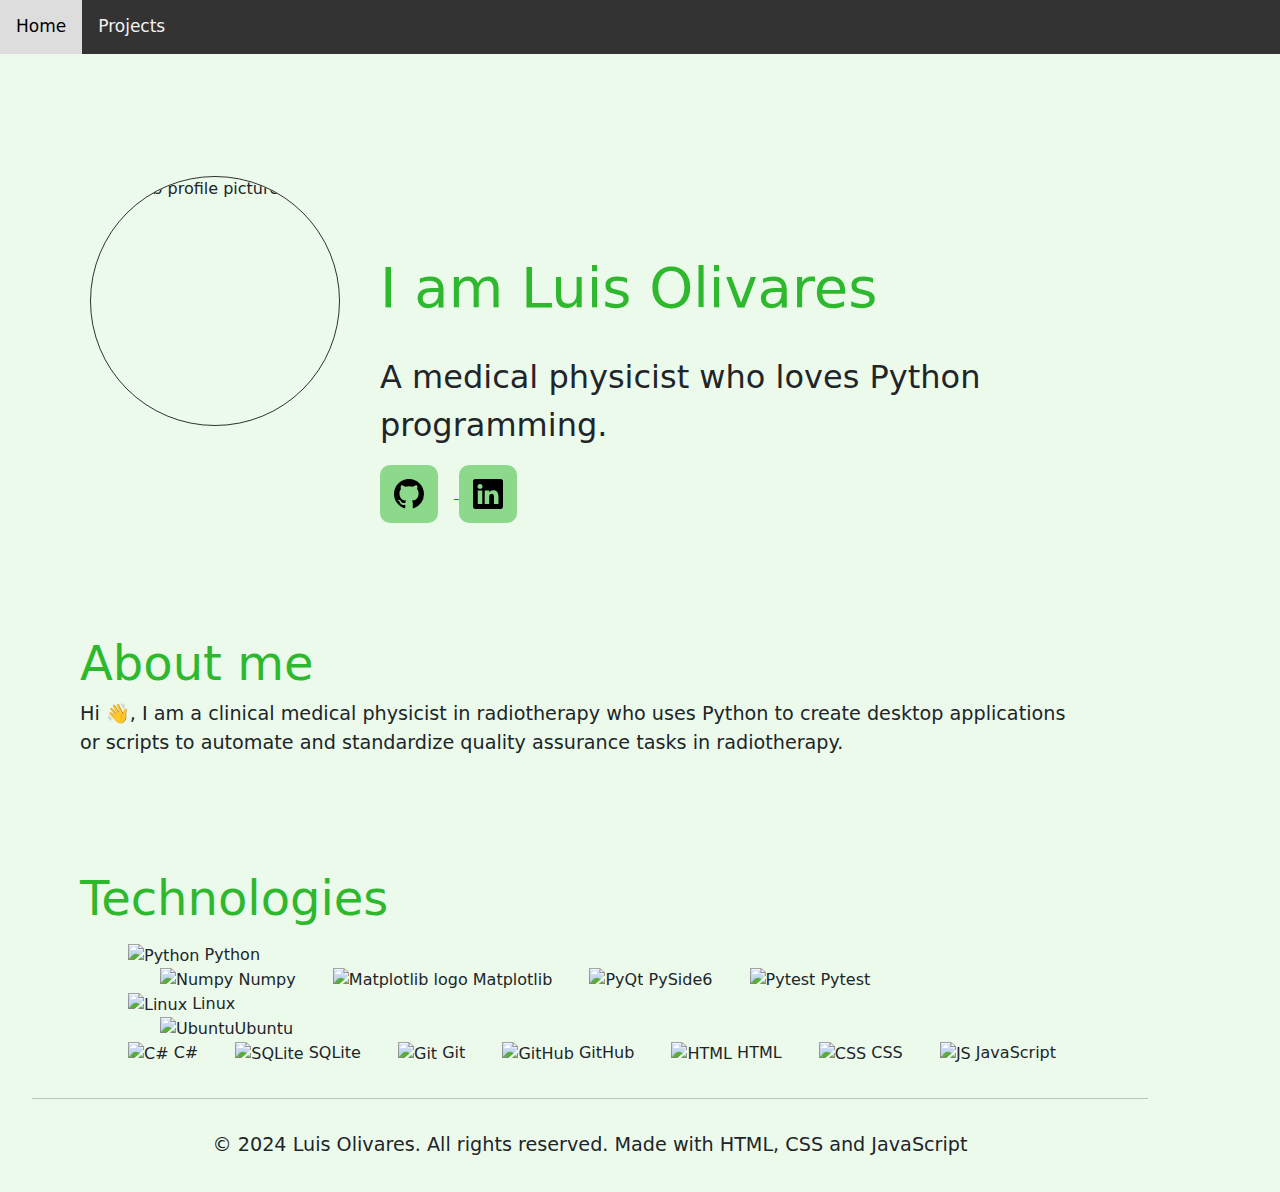
==== index.html @ dd6b2e40 "Main content" ====
<!DOCTYPE html>

<html lang="en">
    <head>
        <meta name="viewport" content="width=device-width, initial-scale=1">
        <link href="https://cdn.jsdelivr.net/npm/bootstrap@5.3.3/dist/css/bootstrap.min.css" rel="stylesheet" integrity="sha384-QWTKZyjpPEjISv5WaRU9OFeRpok6YctnYmDr5pNlyT2bRjXh0JMhjY6hW+ALEwIH" crossorigin="anonymous">

        <link href="styles.css" rel="stylesheet">
        <title>My Webpage</title>
    </head>
    <header>
        <div class="navigation-div">
            <a href="index.html">Home</a>
            <a href="projects.html">Projects</a>
        </div>
    </header>
    <body>
        <div class="container">
            <section id="body-div">
                <img src="https://github.com/LuisOlivaresJ.png" alt="GitHub profile picture" id="GH-profile-picture">
                <div id="name-div">
                    <h2 class="grid-item-name">I am Luis Olivares</h2>
                    <p class="grid-item-name" id = "main_description">A medical physicist who loves Python programming.</p>
                    <div class="grid-item-name">
                        <a href="https://github.com/LuisOlivaresJ">
                            <button type="button" class="button-social">
                                <svg xmlns="http://www.w3.org/2000/svg" width="30" height="30" fill="currentColor" class="bi bi-github" viewBox="0 0 16 16">
                                    <path d="M8 0C3.58 0 0 3.58 0 8c0 3.54 2.29 6.53 5.47 7.59.4.07.55-.17.55-.38 0-.19-.01-.82-.01-1.49-2.01.37-2.53-.49-2.69-.94-.09-.23-.48-.94-.82-1.13-.28-.15-.68-.52-.01-.53.63-.01 1.08.58 1.23.82.72 1.21 1.87.87 2.33.66.07-.52.28-.87.51-1.07-1.78-.2-3.64-.89-3.64-3.95 0-.87.31-1.59.82-2.15-.08-.2-.36-1.02.08-2.12 0 0 .67-.21 2.2.82.64-.18 1.32-.27 2-.27s1.36.09 2 .27c1.53-1.04 2.2-.82 2.2-.82.44 1.1.16 1.92.08 2.12.51.56.82 1.27.82 2.15 0 3.07-1.87 3.75-3.65 3.95.29.25.54.73.54 1.48 0 1.07-.01 1.93-.01 2.2 0 .21.15.46.55.38A8.01 8.01 0 0 0 16 8c0-4.42-3.58-8-8-8"/>
                                </svg>
                            </button>
                        </a>
                        <a href="https://www.linkedin.com/in/luis-alfonso-olivares-jimenez-682736122/">
                            <button class="button-social">
                                <svg xmlns="http://www.w3.org/2000/svg" width="30" height="30" fill="currentColor" class="bi bi-linkedin" viewBox="0 0 16 16">
                                    <path d="M0 1.146C0 .513.526 0 1.175 0h13.65C15.474 0 16 .513 16 1.146v13.708c0 .633-.526 1.146-1.175 1.146H1.175C.526 16 0 15.487 0 14.854zm4.943 12.248V6.169H2.542v7.225zm-1.2-8.212c.837 0 1.358-.554 1.358-1.248-.015-.709-.52-1.248-1.342-1.248S2.4 3.226 2.4 3.934c0 .694.521 1.248 1.327 1.248zm4.908 8.212V9.359c0-.216.016-.432.08-.586.173-.431.568-.878 1.232-.878.869 0 1.216.662 1.216 1.634v3.865h2.401V9.25c0-2.22-1.184-3.252-2.764-3.252-1.274 0-1.845.7-2.165 1.193v.025h-.016l.016-.025V6.169h-2.4c.03.678 0 7.225 0 7.225z"/>
                                </svg>
                            </button>
                        </a>
                    </div>
                </div>
            </section>
            <section id="about-div">
                <h3>About me</h3>
                <p>
                    Hi 👋, I am a clinical medical physicist in radiotherapy who uses Python to create desktop applications or scripts to automate and standardize quality assurance tasks in radiotherapy.
                </p>
            </section>
            <section>
                <h3>Technologies</h3>
                <!-- Icons from https://github.com/marwin1991/profile-technology-icons-->
                <p>
                    <ul>
                        <li><img width="50" src="https://user-images.githubusercontent.com/25181517/183423507-c056a6f9-1ba8-4312-a350-19bcbc5a8697.png" alt="Python" title="Python"/> Python</li>
                        <ul>
                            <li><img width="50" src="https://github.com/marwin1991/profile-technology-icons/assets/76012086/4ec200c2-acdf-4c42-b419-cd49cba3d09f" alt="Numpy" title="Numpy"/> Numpy</li>
                            <li><img width="50" src="https://github.com/matplotlib.png" alt="Matplotlib logo" title="Matplotlib"/> Matplotlib</li>
                            <li><img width="50" src="https://github.com/marwin1991/profile-technology-icons/assets/136815194/11e7dfe7-c1f6-483c-9d92-276f1fa9363b" alt="PyQt" title="PyQt"> PySide6</li>
                            <li><img width="50" src="https://user-images.githubusercontent.com/25181517/184117132-9e89a93b-65fb-47c3-91e7-7d0f99e7c066.png" alt="Pytest" title="Pytest"/> Pytest</li>
                            <li><img width="50" src="https://user-images.githubusercontent.com/25181517/183914128-3fc88b4a-4ac1-40e6-9443-9a30182379b7.png" alt=""Jupyter title="Jupyter"></li>
                        </ul>
                        <li><img width="50" src="https://github.com/marwin1991/profile-technology-icons/assets/76662862/2481dc48-be6b-4ebb-9e8c-3b957efe69fa" alt="Linux" title="Linux"/> Linux</li>
                        <ul>
                            <li><img width="50" src="https://user-images.githubusercontent.com/25181517/186884153-99edc188-e4aa-4c84-91b0-e2df260ebc33.png" alt="Ubuntu" title="Ubuntu">Ubuntu</li>
                        </ul>
                        <li><img width="50" src="https://user-images.githubusercontent.com/25181517/121405384-444d7300-c95d-11eb-959f-913020d3bf90.png" alt="C#" title="C#"/> C#</li>
                        <li><img width="50" src="https://github.com/marwin1991/profile-technology-icons/assets/136815194/82df4543-236b-4e45-9604-5434e3faab17" alt="SQLite" title="SQLite"/> SQLite</li>
                        <li><img width="50" src="https://user-images.githubusercontent.com/25181517/192108372-f71d70ac-7ae6-4c0d-8395-51d8870c2ef0.png" alt="Git" title="Git"/> Git</li>
                        <li><img width="50" src="https://user-images.githubusercontent.com/25181517/192108374-8da61ba1-99ec-41d7-80b8-fb2f7c0a4948.png" alt="GitHub" title="GitHub"/> GitHub</li>
                        <li><img width="50" src="https://user-images.githubusercontent.com/25181517/192158954-f88b5814-d510-4564-b285-dff7d6400dad.png" alt="HTML" title="HTML"> HTML</li>
                        <li><img width="50" src="https://user-images.githubusercontent.com/25181517/183898674-75a4a1b1-f960-4ea9-abcb-637170a00a75.png" alt="CSS" title="CSS"> CSS</li>
                        <li><img width="50" src="https://user-images.githubusercontent.com/25181517/117447155-6a868a00-af3d-11eb-9cfe-245df15c9f3f.png" alt="JS" title="JS"> JavaScript</li>
                    </ul>
                </p>
            </section>
        </section>
        <hr>

        <footer>
            <span>
                <p>&copy; 2024 Luis Olivares. All rights reserved. Made with HTML, CSS and JavaScript</p>
            </span>
        </footer>
        <script src="https://cdn.jsdelivr.net/npm/bootstrap@5.3.3/dist/js/bootstrap.bundle.min.js" integrity="sha384-YvpcrYf0tY3lHB60NNkmXc5s9fDVZLESaAA55NDzOxhy9GkcIdslK1eN7N6jIeHz" crossorigin="anonymous"></script>
    </body>
</html>
---- styles.css ----
body {
    background-color: #ebfaeb;
}

h1 {
    font-size: 4em;
    color: #2eb82e;
}

h2 {
    font-size: 3.5em;
    color: #2eb82e;
}

h3 {
    font-size: 3em;
    color: #2eb82e;
}

/* Add a black background color to the top navigation */
.navigation-div{
    background-color: #333;
    overflow: hidden;
}

/* Style the links inside the navigation bar */
.navigation-div a {
    float: left;
    color: #f2f2f2;
    text-align: center;
    padding: 14px 16px;
    text-decoration: none;
    font-size: 17px;

}

/* Change the color of links on hover */
.navigation-div a:hover {
    background-color: #ddd;
    color: black;
}

/* Add a color to the active/current link */
.navigation-div a.active {
    background-color: #04AA6D;
    color: white;
}

.container {
    margin: 20px;
}

section {
    margin-top: 7em;
    margin-left: 3em;
    max-width: 90%;
}


/* Style the profile image*/
#GH-profile-picture {
    width: 250px;
    height: 250px;
    border-radius: 50%;
    margin: 10px;
    border: 1px solid rgba(0, 0, 0, 0.8);
}

#body-div {
    display: grid;
    grid-template-columns: 300px auto;
    
    margin-top: 7em;
    margin-bottom: 7em;
}

.grid-item-name {

    text-align: left;
    margin-top: 1em;
}

#name-div {
    margin-top: 2em;
}

#main_description {
    font-size: 2em;
}

.button-social {
    padding: 14px 14px;
    border: none;
    border-radius: 10px;
    background-color: #8cd98c;
    margin-right: 1em;
}

.button-social:hover {
    background-color: #53c653;
}


ul li{
    display: inline;
    margin: 1em;
  }

p {
    font-size: 1.2em;
}

hr {
    margin-top: 2em;
}

footer {
    text-align: center;
    margin-top: 2em;
    margin-bottom: 2em;
}


/*
projects page
#############
*/

#dosepy_logo {
    height: 150px;
    border-radius: 10%;
    margin: 10px;

}

.project_example {
    max-width: 80%;
    border-radius: 3%;
    padding: 1.5em;

}

.example_logo {
    height: 5em;
    margin: 10px;
}

.open_source_logo {
    height: 8em;
}

.button-project {
    padding: 5px 10px;
    border: none;
    border-radius: 10px;
    background-color: #8cd98c;
    margin-right: 1em;
}

.button-project:hover {
    background-color: #53c653;
}
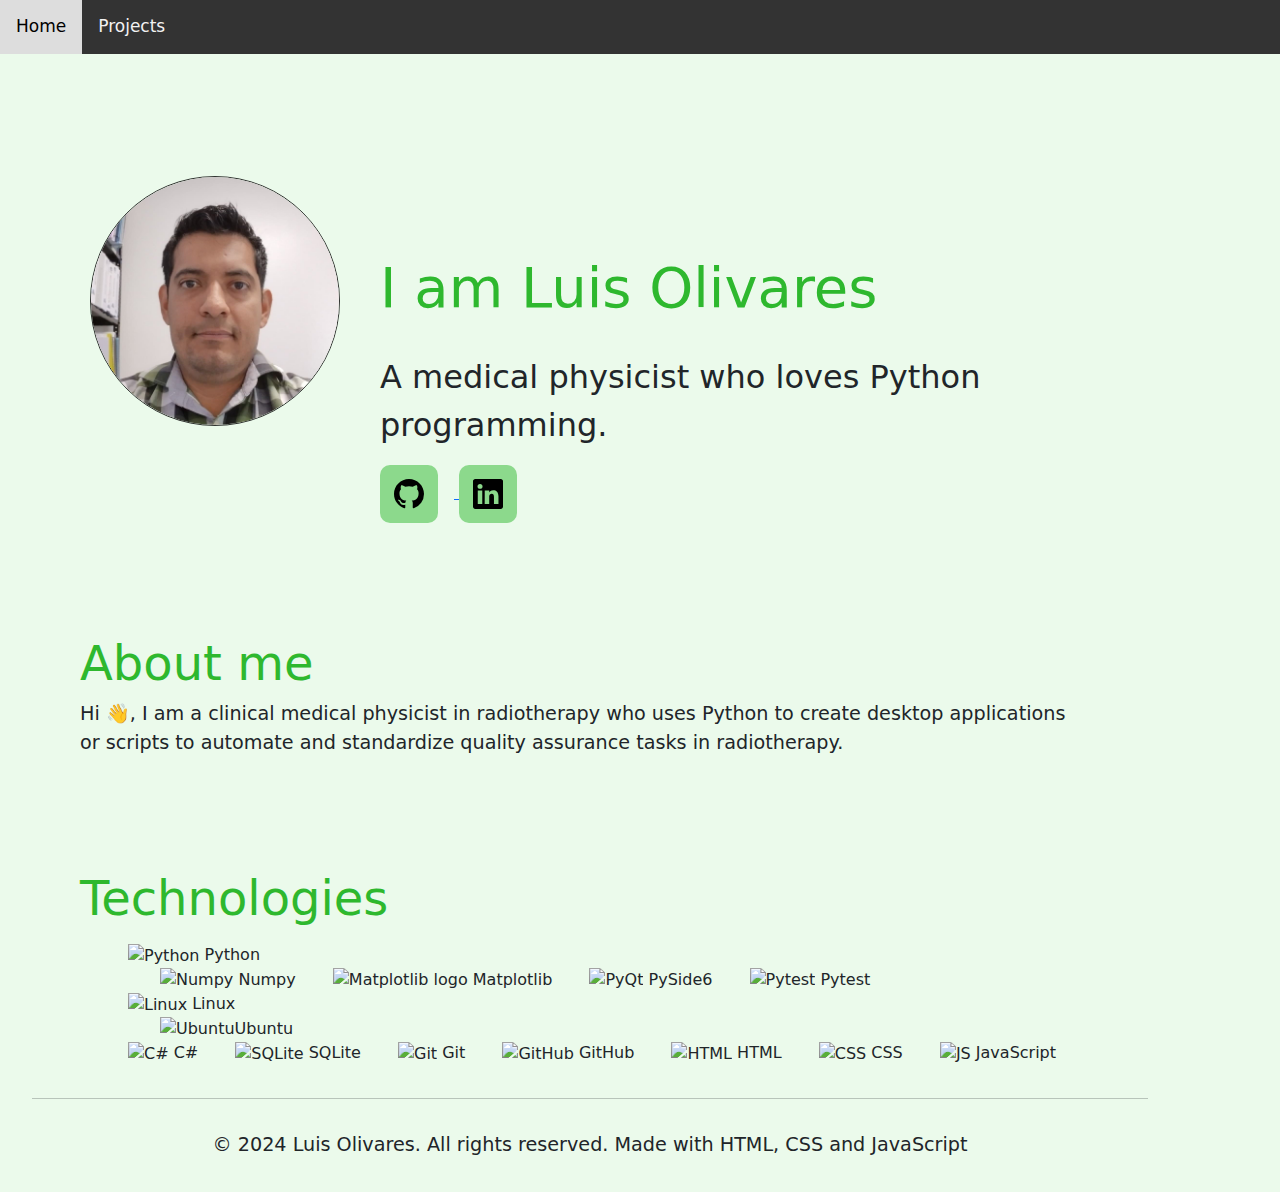
==== commit 3f2e86c5: "reduced images for fast rendering" ====
--- a/index.html
+++ b/index.html
@@ -17,7 +17,7 @@
     <body>
         <div class="container">
             <section id="body-div">
-                <img src="https://github.com/LuisOlivaresJ.png" alt="GitHub profile picture" id="GH-profile-picture">
+                <img src="images/photo_profile.jpg" alt="GitHub profile picture" id="GH-profile-picture">
                 <div id="name-div">
                     <h2 class="grid-item-name">I am Luis Olivares</h2>
                     <p class="grid-item-name" id = "main_description">A medical physicist who loves Python programming.</p>
--- a/styles.css
+++ b/styles.css
@@ -60,7 +60,6 @@
 /* Style the profile image*/
 #GH-profile-picture {
     width: 250px;
-    height: 250px;
     border-radius: 50%;
     margin: 10px;
     border: 1px solid rgba(0, 0, 0, 0.8);
@@ -134,7 +133,7 @@
 }
 
 .project_example {
-    max-width: 80%;
+    width: 60%;
     border-radius: 3%;
     padding: 1.5em;
 
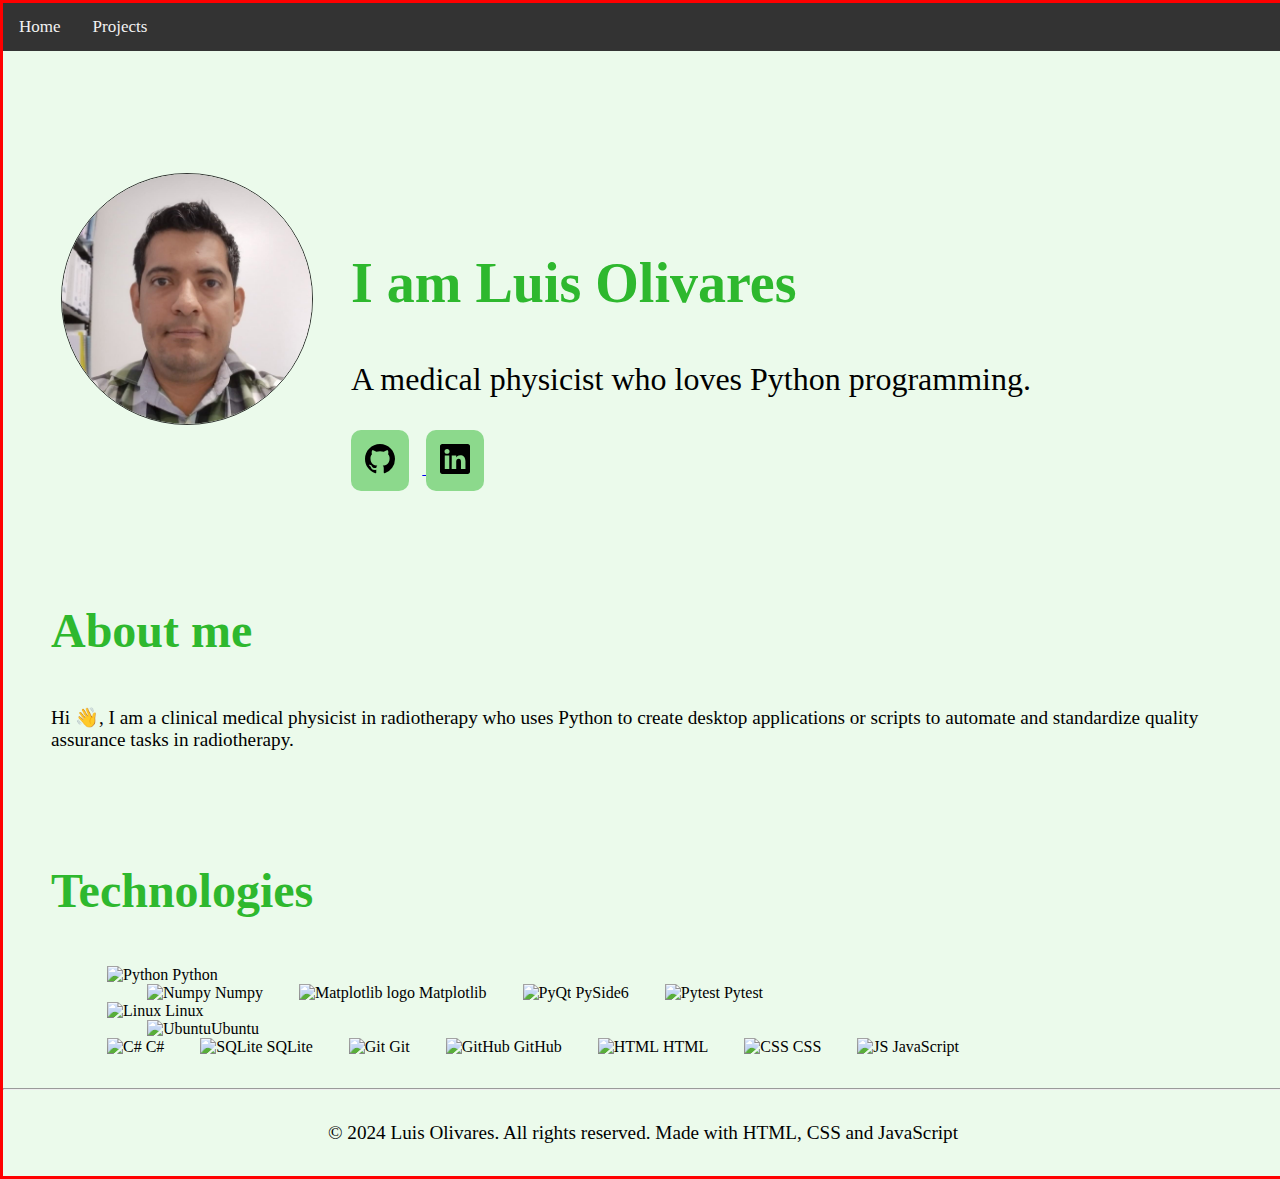
==== commit cd8c6b3b: "Working on bootstrap" ====
--- a/index.html
+++ b/index.html
@@ -3,19 +3,21 @@
 <html lang="en">
     <head>
         <meta name="viewport" content="width=device-width, initial-scale=1">
-        <link href="https://cdn.jsdelivr.net/npm/bootstrap@5.3.3/dist/css/bootstrap.min.css" rel="stylesheet" integrity="sha384-QWTKZyjpPEjISv5WaRU9OFeRpok6YctnYmDr5pNlyT2bRjXh0JMhjY6hW+ALEwIH" crossorigin="anonymous">
-
+        <!--<link href="https://cdn.jsdelivr.net/npm/bootstrap@5.3.3/dist/css/bootstrap.min.css" rel="stylesheet" integrity="sha384-QWTKZyjpPEjISv5WaRU9OFeRpok6YctnYmDr5pNlyT2bRjXh0JMhjY6hW+ALEwIH" crossorigin="anonymous">
+        -->
         <link href="styles.css" rel="stylesheet">
         <title>My Webpage</title>
     </head>
-    <header>
-        <div class="navigation-div">
-            <a href="index.html">Home</a>
-            <a href="projects.html">Projects</a>
-        </div>
-    </header>
+
     <body>
         <div class="container">
+            <header>
+                <div class="navigation-div">
+                    <a href="index.html">Home</a>
+                    <a href="projects.html">Projects</a>
+                </div>
+            </header>
+
             <section id="body-div">
                 <img src="images/photo_profile.jpg" alt="GitHub profile picture" id="GH-profile-picture">
                 <div id="name-div">
--- a/styles.css
+++ b/styles.css
@@ -1,5 +1,14 @@
 body {
     background-color: #ebfaeb;
+    
+    padding: 0px;
+    margin: 0px;
+}
+
+section {
+    margin-top: 7em;
+    margin-left: 3em;
+    max-width: 90%;
 }
 
 h1 {
@@ -17,10 +26,30 @@
     color: #2eb82e;
 }
 
+ul li{
+    display: inline;
+    margin: 1em;
+  }
+
+p {
+    font-size: 1.2em;
+}
+
+hr {
+    margin-top: 2em;
+}
+
+footer {
+    text-align: center;
+    margin-top: 2em;
+    margin-bottom: 2em;
+}
+
 /* Add a black background color to the top navigation */
 .navigation-div{
     background-color: #333;
     overflow: hidden;
+    width: 100%;
 }
 
 /* Style the links inside the navigation bar */
@@ -47,13 +76,10 @@
 }
 
 .container {
-    margin: 20px;
-}
-
-section {
-    margin-top: 7em;
-    margin-left: 3em;
-    max-width: 90%;
+    width: 100%;
+    border: 3px solid red;
+    padding: 0;
+    margin: 0;
 }
 
 
@@ -100,25 +126,6 @@
 }
 
 
-ul li{
-    display: inline;
-    margin: 1em;
-  }
-
-p {
-    font-size: 1.2em;
-}
-
-hr {
-    margin-top: 2em;
-}
-
-footer {
-    text-align: center;
-    margin-top: 2em;
-    margin-bottom: 2em;
-}
-
 
 /*
 projects page
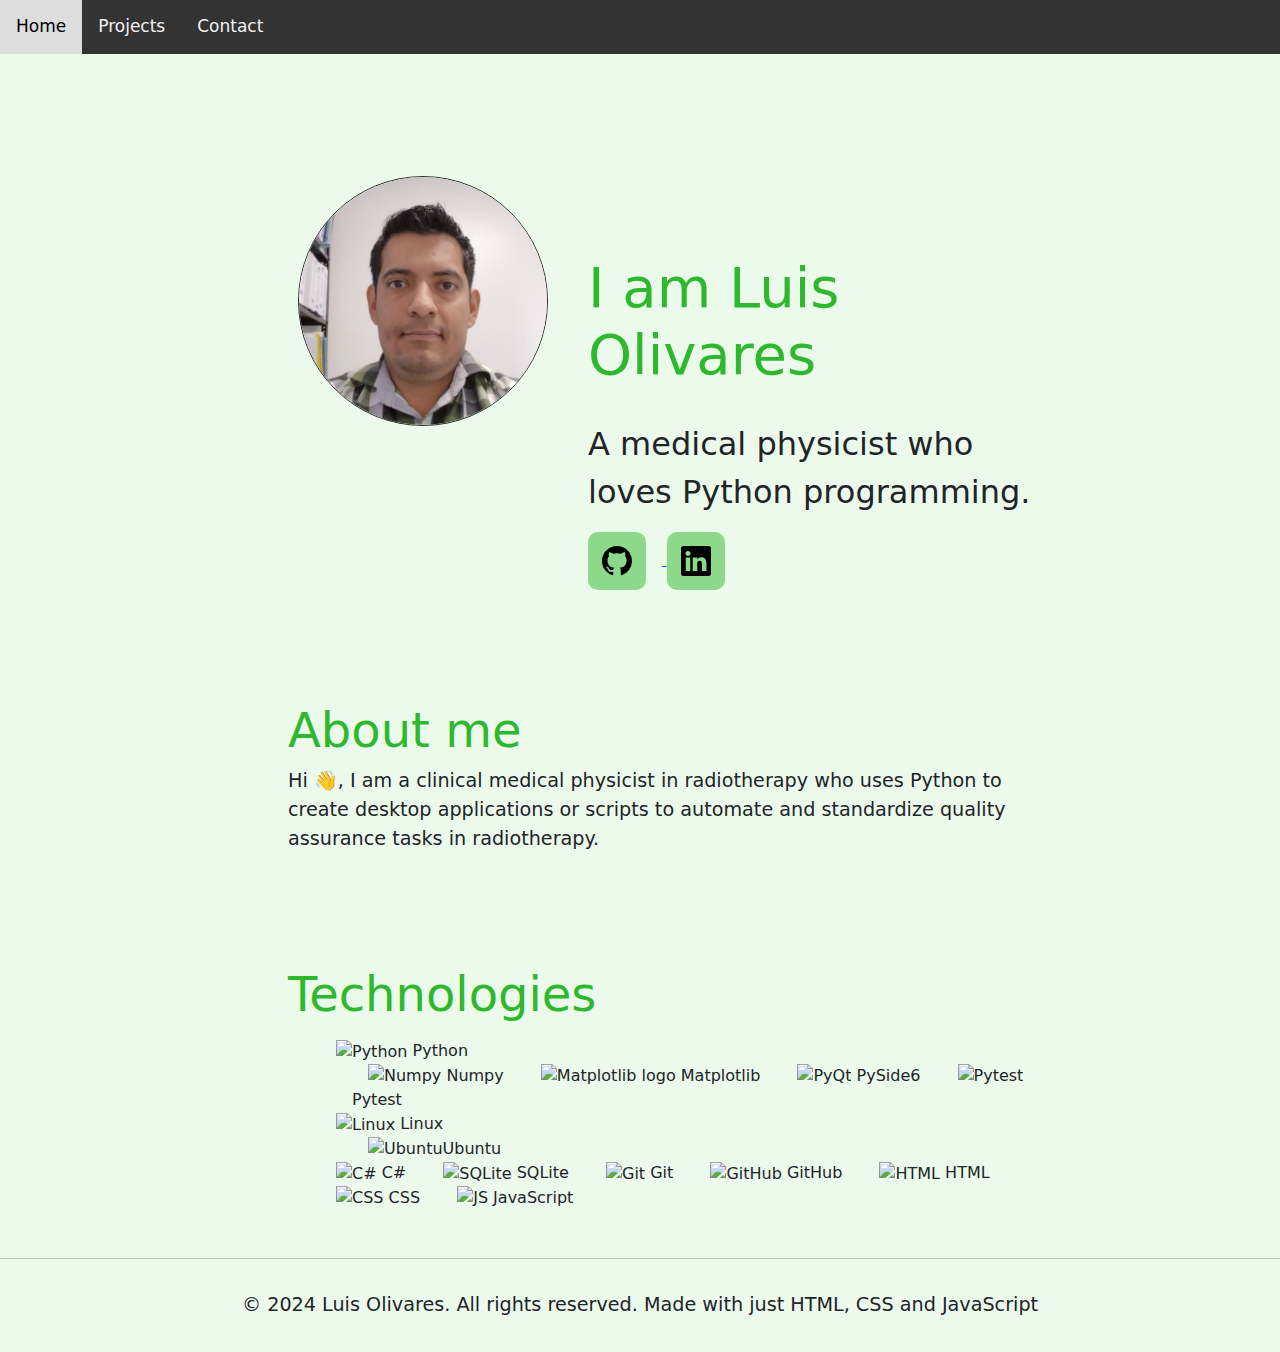
==== commit 7a0bda8c: "Use of flex" ====
--- a/index.html
+++ b/index.html
@@ -3,83 +3,87 @@
 <html lang="en">
     <head>
         <meta name="viewport" content="width=device-width, initial-scale=1">
-        <!--<link href="https://cdn.jsdelivr.net/npm/bootstrap@5.3.3/dist/css/bootstrap.min.css" rel="stylesheet" integrity="sha384-QWTKZyjpPEjISv5WaRU9OFeRpok6YctnYmDr5pNlyT2bRjXh0JMhjY6hW+ALEwIH" crossorigin="anonymous">
-        -->
+        <link href="https://cdn.jsdelivr.net/npm/bootstrap@5.3.3/dist/css/bootstrap.min.css" rel="stylesheet" integrity="sha384-QWTKZyjpPEjISv5WaRU9OFeRpok6YctnYmDr5pNlyT2bRjXh0JMhjY6hW+ALEwIH" crossorigin="anonymous">
+        
         <link href="styles.css" rel="stylesheet">
         <title>My Webpage</title>
     </head>
 
     <body>
-        <div class="container">
-            <header>
-                <div class="navigation-div">
-                    <a href="index.html">Home</a>
-                    <a href="projects.html">Projects</a>
-                </div>
-            </header>
+        
+        <header>
+            <div class="navigation-div">
+                <a href="index.html">Home</a>
+                <a href="projects.html">Projects</a>
+                <a href="contact.html">Contact</a>
+            </div>
+        </header>
 
-            <section id="body-div">
-                <img src="images/photo_profile.jpg" alt="GitHub profile picture" id="GH-profile-picture">
-                <div id="name-div">
-                    <h2 class="grid-item-name">I am Luis Olivares</h2>
-                    <p class="grid-item-name" id = "main_description">A medical physicist who loves Python programming.</p>
-                    <div class="grid-item-name">
-                        <a href="https://github.com/LuisOlivaresJ">
-                            <button type="button" class="button-social">
-                                <svg xmlns="http://www.w3.org/2000/svg" width="30" height="30" fill="currentColor" class="bi bi-github" viewBox="0 0 16 16">
-                                    <path d="M8 0C3.58 0 0 3.58 0 8c0 3.54 2.29 6.53 5.47 7.59.4.07.55-.17.55-.38 0-.19-.01-.82-.01-1.49-2.01.37-2.53-.49-2.69-.94-.09-.23-.48-.94-.82-1.13-.28-.15-.68-.52-.01-.53.63-.01 1.08.58 1.23.82.72 1.21 1.87.87 2.33.66.07-.52.28-.87.51-1.07-1.78-.2-3.64-.89-3.64-3.95 0-.87.31-1.59.82-2.15-.08-.2-.36-1.02.08-2.12 0 0 .67-.21 2.2.82.64-.18 1.32-.27 2-.27s1.36.09 2 .27c1.53-1.04 2.2-.82 2.2-.82.44 1.1.16 1.92.08 2.12.51.56.82 1.27.82 2.15 0 3.07-1.87 3.75-3.65 3.95.29.25.54.73.54 1.48 0 1.07-.01 1.93-.01 2.2 0 .21.15.46.55.38A8.01 8.01 0 0 0 16 8c0-4.42-3.58-8-8-8"/>
-                                </svg>
-                            </button>
-                        </a>
-                        <a href="https://www.linkedin.com/in/luis-alfonso-olivares-jimenez-682736122/">
-                            <button class="button-social">
-                                <svg xmlns="http://www.w3.org/2000/svg" width="30" height="30" fill="currentColor" class="bi bi-linkedin" viewBox="0 0 16 16">
-                                    <path d="M0 1.146C0 .513.526 0 1.175 0h13.65C15.474 0 16 .513 16 1.146v13.708c0 .633-.526 1.146-1.175 1.146H1.175C.526 16 0 15.487 0 14.854zm4.943 12.248V6.169H2.542v7.225zm-1.2-8.212c.837 0 1.358-.554 1.358-1.248-.015-.709-.52-1.248-1.342-1.248S2.4 3.226 2.4 3.934c0 .694.521 1.248 1.327 1.248zm4.908 8.212V9.359c0-.216.016-.432.08-.586.173-.431.568-.878 1.232-.878.869 0 1.216.662 1.216 1.634v3.865h2.401V9.25c0-2.22-1.184-3.252-2.764-3.252-1.274 0-1.845.7-2.165 1.193v.025h-.016l.016-.025V6.169h-2.4c.03.678 0 7.225 0 7.225z"/>
-                                </svg>
-                            </button>
-                        </a>
+        <div class="main_container">
+            <div class="contenedor">
+                <section id="body-div">
+                    <img src="images/photo_profile.jpg" alt="GitHub profile picture" id="GH-profile-picture">
+                    <div id="name-div">
+                        <h2 class="grid-item-name">I am Luis Olivares</h2>
+                        <p class="grid-item-name" id = "main_description">A medical physicist who loves Python programming.</p>
+                        <div class="grid-item-name">
+                            <a href="https://github.com/LuisOlivaresJ">
+                                <button type="button" class="button-social">
+                                    <svg xmlns="http://www.w3.org/2000/svg" width="30" height="30" fill="currentColor" class="bi bi-github" viewBox="0 0 16 16">
+                                        <path d="M8 0C3.58 0 0 3.58 0 8c0 3.54 2.29 6.53 5.47 7.59.4.07.55-.17.55-.38 0-.19-.01-.82-.01-1.49-2.01.37-2.53-.49-2.69-.94-.09-.23-.48-.94-.82-1.13-.28-.15-.68-.52-.01-.53.63-.01 1.08.58 1.23.82.72 1.21 1.87.87 2.33.66.07-.52.28-.87.51-1.07-1.78-.2-3.64-.89-3.64-3.95 0-.87.31-1.59.82-2.15-.08-.2-.36-1.02.08-2.12 0 0 .67-.21 2.2.82.64-.18 1.32-.27 2-.27s1.36.09 2 .27c1.53-1.04 2.2-.82 2.2-.82.44 1.1.16 1.92.08 2.12.51.56.82 1.27.82 2.15 0 3.07-1.87 3.75-3.65 3.95.29.25.54.73.54 1.48 0 1.07-.01 1.93-.01 2.2 0 .21.15.46.55.38A8.01 8.01 0 0 0 16 8c0-4.42-3.58-8-8-8"/>
+                                    </svg>
+                                </button>
+                            </a>
+                            <a href="https://www.linkedin.com/in/luis-alfonso-olivares-jimenez-682736122/">
+                                <button class="button-social">
+                                    <svg xmlns="http://www.w3.org/2000/svg" width="30" height="30" fill="currentColor" class="bi bi-linkedin" viewBox="0 0 16 16">
+                                        <path d="M0 1.146C0 .513.526 0 1.175 0h13.65C15.474 0 16 .513 16 1.146v13.708c0 .633-.526 1.146-1.175 1.146H1.175C.526 16 0 15.487 0 14.854zm4.943 12.248V6.169H2.542v7.225zm-1.2-8.212c.837 0 1.358-.554 1.358-1.248-.015-.709-.52-1.248-1.342-1.248S2.4 3.226 2.4 3.934c0 .694.521 1.248 1.327 1.248zm4.908 8.212V9.359c0-.216.016-.432.08-.586.173-.431.568-.878 1.232-.878.869 0 1.216.662 1.216 1.634v3.865h2.401V9.25c0-2.22-1.184-3.252-2.764-3.252-1.274 0-1.845.7-2.165 1.193v.025h-.016l.016-.025V6.169h-2.4c.03.678 0 7.225 0 7.225z"/>
+                                    </svg>
+                                </button>
+                            </a>
+                        </div>
                     </div>
-                </div>
-            </section>
-            <section id="about-div">
-                <h3>About me</h3>
-                <p>
-                    Hi 👋, I am a clinical medical physicist in radiotherapy who uses Python to create desktop applications or scripts to automate and standardize quality assurance tasks in radiotherapy.
-                </p>
-            </section>
-            <section>
-                <h3>Technologies</h3>
-                <!-- Icons from https://github.com/marwin1991/profile-technology-icons-->
-                <p>
-                    <ul>
-                        <li><img width="50" src="https://user-images.githubusercontent.com/25181517/183423507-c056a6f9-1ba8-4312-a350-19bcbc5a8697.png" alt="Python" title="Python"/> Python</li>
+                </section>
+                <section id="about-div">
+                    <h3>About me</h3>
+                    <p>
+                        Hi 👋, I am a clinical medical physicist in radiotherapy who uses Python to create desktop applications or scripts to automate and standardize quality assurance tasks in radiotherapy.
+                    </p>
+                </section>
+                <section>
+                    <h3>Technologies</h3>
+                    <!-- Icons from https://github.com/marwin1991/profile-technology-icons-->
+                    <p>
                         <ul>
-                            <li><img width="50" src="https://github.com/marwin1991/profile-technology-icons/assets/76012086/4ec200c2-acdf-4c42-b419-cd49cba3d09f" alt="Numpy" title="Numpy"/> Numpy</li>
-                            <li><img width="50" src="https://github.com/matplotlib.png" alt="Matplotlib logo" title="Matplotlib"/> Matplotlib</li>
-                            <li><img width="50" src="https://github.com/marwin1991/profile-technology-icons/assets/136815194/11e7dfe7-c1f6-483c-9d92-276f1fa9363b" alt="PyQt" title="PyQt"> PySide6</li>
-                            <li><img width="50" src="https://user-images.githubusercontent.com/25181517/184117132-9e89a93b-65fb-47c3-91e7-7d0f99e7c066.png" alt="Pytest" title="Pytest"/> Pytest</li>
-                            <li><img width="50" src="https://user-images.githubusercontent.com/25181517/183914128-3fc88b4a-4ac1-40e6-9443-9a30182379b7.png" alt=""Jupyter title="Jupyter"></li>
+                            <li><img width="50" src="https://user-images.githubusercontent.com/25181517/183423507-c056a6f9-1ba8-4312-a350-19bcbc5a8697.png" alt="Python" title="Python"/> Python</li>
+                            <ul>
+                                <li><img width="50" src="https://github.com/marwin1991/profile-technology-icons/assets/76012086/4ec200c2-acdf-4c42-b419-cd49cba3d09f" alt="Numpy" title="Numpy"/> Numpy</li>
+                                <li><img width="50" src="https://github.com/matplotlib.png" alt="Matplotlib logo" title="Matplotlib"/> Matplotlib</li>
+                                <li><img width="50" src="https://github.com/marwin1991/profile-technology-icons/assets/136815194/11e7dfe7-c1f6-483c-9d92-276f1fa9363b" alt="PyQt" title="PyQt"> PySide6</li>
+                                <li><img width="50" src="https://user-images.githubusercontent.com/25181517/184117132-9e89a93b-65fb-47c3-91e7-7d0f99e7c066.png" alt="Pytest" title="Pytest"/> Pytest</li>
+                                <li><img width="50" src="https://user-images.githubusercontent.com/25181517/183914128-3fc88b4a-4ac1-40e6-9443-9a30182379b7.png" alt=""Jupyter title="Jupyter"></li>
+                            </ul>
+                            <li><img width="50" src="https://github.com/marwin1991/profile-technology-icons/assets/76662862/2481dc48-be6b-4ebb-9e8c-3b957efe69fa" alt="Linux" title="Linux"/> Linux</li>
+                            <ul>
+                                <li><img width="50" src="https://user-images.githubusercontent.com/25181517/186884153-99edc188-e4aa-4c84-91b0-e2df260ebc33.png" alt="Ubuntu" title="Ubuntu">Ubuntu</li>
+                            </ul>
+                            <li><img width="50" src="https://user-images.githubusercontent.com/25181517/121405384-444d7300-c95d-11eb-959f-913020d3bf90.png" alt="C#" title="C#"/> C#</li>
+                            <li><img width="50" src="https://github.com/marwin1991/profile-technology-icons/assets/136815194/82df4543-236b-4e45-9604-5434e3faab17" alt="SQLite" title="SQLite"/> SQLite</li>
+                            <li><img width="50" src="https://user-images.githubusercontent.com/25181517/192108372-f71d70ac-7ae6-4c0d-8395-51d8870c2ef0.png" alt="Git" title="Git"/> Git</li>
+                            <li><img width="50" src="https://user-images.githubusercontent.com/25181517/192108374-8da61ba1-99ec-41d7-80b8-fb2f7c0a4948.png" alt="GitHub" title="GitHub"/> GitHub</li>
+                            <li><img width="50" src="https://user-images.githubusercontent.com/25181517/192158954-f88b5814-d510-4564-b285-dff7d6400dad.png" alt="HTML" title="HTML"> HTML</li>
+                            <li><img width="50" src="https://user-images.githubusercontent.com/25181517/183898674-75a4a1b1-f960-4ea9-abcb-637170a00a75.png" alt="CSS" title="CSS"> CSS</li>
+                            <li><img width="50" src="https://user-images.githubusercontent.com/25181517/117447155-6a868a00-af3d-11eb-9cfe-245df15c9f3f.png" alt="JS" title="JS"> JavaScript</li>
                         </ul>
-                        <li><img width="50" src="https://github.com/marwin1991/profile-technology-icons/assets/76662862/2481dc48-be6b-4ebb-9e8c-3b957efe69fa" alt="Linux" title="Linux"/> Linux</li>
-                        <ul>
-                            <li><img width="50" src="https://user-images.githubusercontent.com/25181517/186884153-99edc188-e4aa-4c84-91b0-e2df260ebc33.png" alt="Ubuntu" title="Ubuntu">Ubuntu</li>
-                        </ul>
-                        <li><img width="50" src="https://user-images.githubusercontent.com/25181517/121405384-444d7300-c95d-11eb-959f-913020d3bf90.png" alt="C#" title="C#"/> C#</li>
-                        <li><img width="50" src="https://github.com/marwin1991/profile-technology-icons/assets/136815194/82df4543-236b-4e45-9604-5434e3faab17" alt="SQLite" title="SQLite"/> SQLite</li>
-                        <li><img width="50" src="https://user-images.githubusercontent.com/25181517/192108372-f71d70ac-7ae6-4c0d-8395-51d8870c2ef0.png" alt="Git" title="Git"/> Git</li>
-                        <li><img width="50" src="https://user-images.githubusercontent.com/25181517/192108374-8da61ba1-99ec-41d7-80b8-fb2f7c0a4948.png" alt="GitHub" title="GitHub"/> GitHub</li>
-                        <li><img width="50" src="https://user-images.githubusercontent.com/25181517/192158954-f88b5814-d510-4564-b285-dff7d6400dad.png" alt="HTML" title="HTML"> HTML</li>
-                        <li><img width="50" src="https://user-images.githubusercontent.com/25181517/183898674-75a4a1b1-f960-4ea9-abcb-637170a00a75.png" alt="CSS" title="CSS"> CSS</li>
-                        <li><img width="50" src="https://user-images.githubusercontent.com/25181517/117447155-6a868a00-af3d-11eb-9cfe-245df15c9f3f.png" alt="JS" title="JS"> JavaScript</li>
-                    </ul>
-                </p>
-            </section>
-        </section>
+                    </p>
+                </section>
+            </div>
+        </div>
         <hr>
 
         <footer>
             <span>
-                <p>&copy; 2024 Luis Olivares. All rights reserved. Made with HTML, CSS and JavaScript</p>
+                <p>&copy; 2024 Luis Olivares. All rights reserved. Made with just HTML, CSS and JavaScript</p>
             </span>
         </footer>
         <script src="https://cdn.jsdelivr.net/npm/bootstrap@5.3.3/dist/js/bootstrap.bundle.min.js" integrity="sha384-YvpcrYf0tY3lHB60NNkmXc5s9fDVZLESaAA55NDzOxhy9GkcIdslK1eN7N6jIeHz" crossorigin="anonymous"></script>
--- a/styles.css
+++ b/styles.css
@@ -1,6 +1,5 @@
 body {
-    background-color: #ebfaeb;
-    
+    background-color: #ebfaeb; 
     padding: 0px;
     margin: 0px;
 }
@@ -8,7 +7,7 @@
 section {
     margin-top: 7em;
     margin-left: 3em;
-    max-width: 90%;
+    
 }
 
 h1 {
@@ -45,6 +44,13 @@
     margin-bottom: 2em;
 }
 
+.main_container {
+    display: flex;
+    flex-direction: column;
+    align-items: center;
+    justify-content: center;
+}
+
 /* Add a black background color to the top navigation */
 .navigation-div{
     background-color: #333;
@@ -75,11 +81,13 @@
     color: white;
 }
 
-.container {
-    width: 100%;
-    border: 3px solid red;
+.contenedor {
+    
+    /*border: 3px solid red;*/
     padding: 0;
     margin: 0;
+
+    max-width: 50em;
 }
 
 
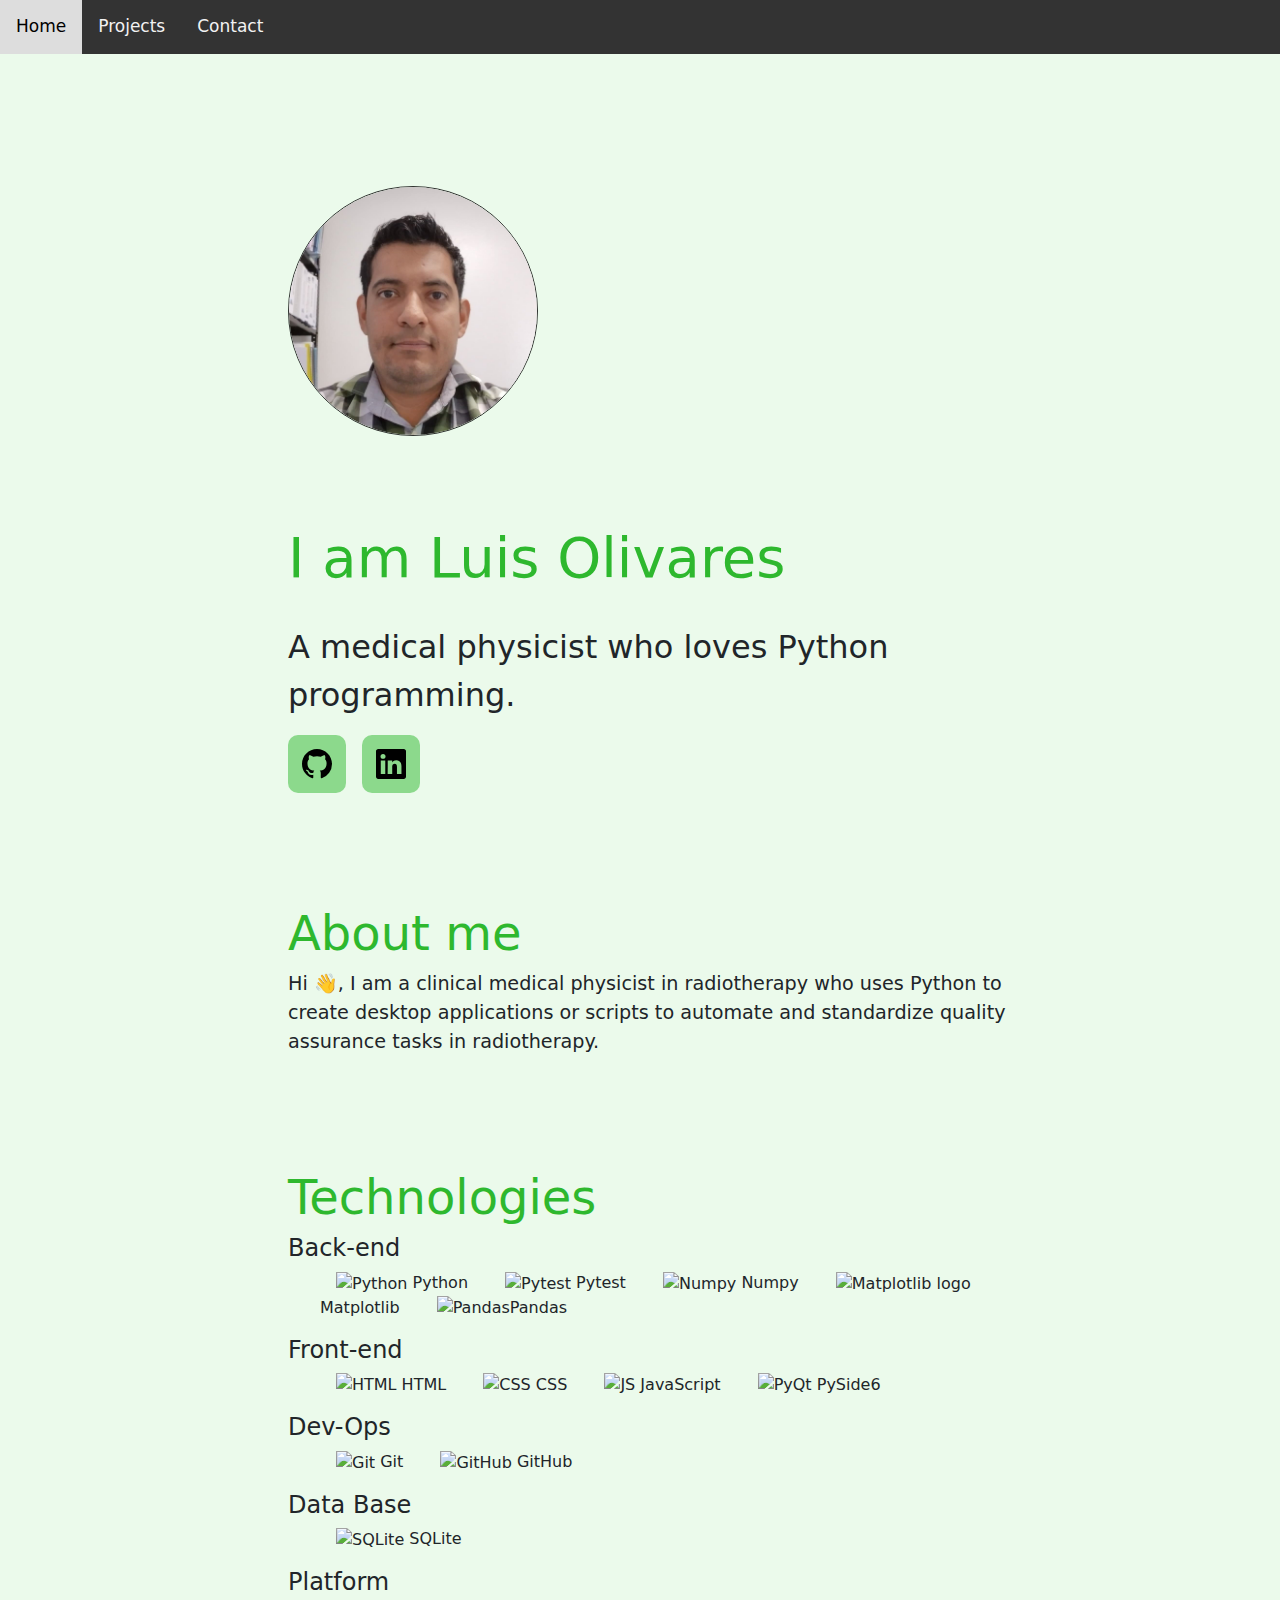
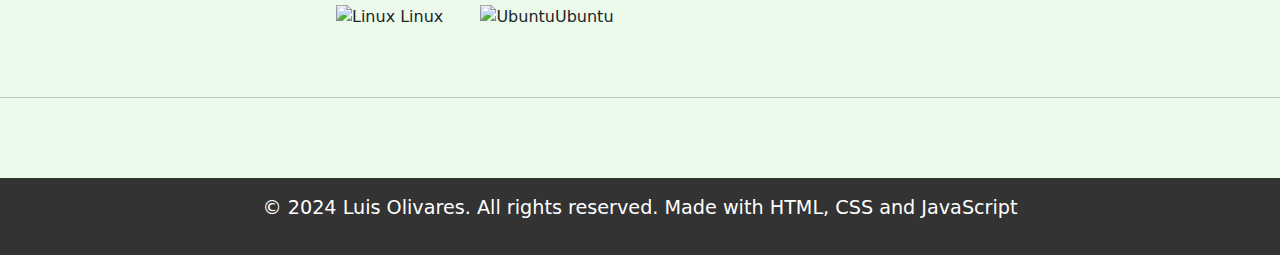
==== commit 33db4e94: "markup validation" ====
--- a/index.html
+++ b/index.html
@@ -4,17 +4,17 @@
     <head>
         <meta name="viewport" content="width=device-width, initial-scale=1">
         <link href="https://cdn.jsdelivr.net/npm/bootstrap@5.3.3/dist/css/bootstrap.min.css" rel="stylesheet" integrity="sha384-QWTKZyjpPEjISv5WaRU9OFeRpok6YctnYmDr5pNlyT2bRjXh0JMhjY6hW+ALEwIH" crossorigin="anonymous">
-        
+
         <link href="styles.css" rel="stylesheet">
         <title>My Webpage</title>
     </head>
 
     <body>
-        
         <header>
             <div class="navigation-div">
                 <a href="index.html">Home</a>
                 <a href="projects.html">Projects</a>
+                <!--<a href="blog.html">Blog</a>-->
                 <a href="contact.html">Contact</a>
             </div>
         </header>
@@ -27,20 +27,20 @@
                         <h2 class="grid-item-name">I am Luis Olivares</h2>
                         <p class="grid-item-name" id = "main_description">A medical physicist who loves Python programming.</p>
                         <div class="grid-item-name">
-                            <a href="https://github.com/LuisOlivaresJ">
-                                <button type="button" class="button-social">
+                            <form action="https://github.com/LuisOlivaresJ">
+                                <button type="submit" class="button-social">
                                     <svg xmlns="http://www.w3.org/2000/svg" width="30" height="30" fill="currentColor" class="bi bi-github" viewBox="0 0 16 16">
                                         <path d="M8 0C3.58 0 0 3.58 0 8c0 3.54 2.29 6.53 5.47 7.59.4.07.55-.17.55-.38 0-.19-.01-.82-.01-1.49-2.01.37-2.53-.49-2.69-.94-.09-.23-.48-.94-.82-1.13-.28-.15-.68-.52-.01-.53.63-.01 1.08.58 1.23.82.72 1.21 1.87.87 2.33.66.07-.52.28-.87.51-1.07-1.78-.2-3.64-.89-3.64-3.95 0-.87.31-1.59.82-2.15-.08-.2-.36-1.02.08-2.12 0 0 .67-.21 2.2.82.64-.18 1.32-.27 2-.27s1.36.09 2 .27c1.53-1.04 2.2-.82 2.2-.82.44 1.1.16 1.92.08 2.12.51.56.82 1.27.82 2.15 0 3.07-1.87 3.75-3.65 3.95.29.25.54.73.54 1.48 0 1.07-.01 1.93-.01 2.2 0 .21.15.46.55.38A8.01 8.01 0 0 0 16 8c0-4.42-3.58-8-8-8"/>
                                     </svg>
                                 </button>
-                            </a>
-                            <a href="https://www.linkedin.com/in/luis-alfonso-olivares-jimenez-682736122/">
-                                <button class="button-social">
+                            </form>
+                            <form action="https://www.linkedin.com/in/luis-alfonso-olivares-jimenez-682736122/">
+                                <button type="submit" class="button-social">
                                     <svg xmlns="http://www.w3.org/2000/svg" width="30" height="30" fill="currentColor" class="bi bi-linkedin" viewBox="0 0 16 16">
                                         <path d="M0 1.146C0 .513.526 0 1.175 0h13.65C15.474 0 16 .513 16 1.146v13.708c0 .633-.526 1.146-1.175 1.146H1.175C.526 16 0 15.487 0 14.854zm4.943 12.248V6.169H2.542v7.225zm-1.2-8.212c.837 0 1.358-.554 1.358-1.248-.015-.709-.52-1.248-1.342-1.248S2.4 3.226 2.4 3.934c0 .694.521 1.248 1.327 1.248zm4.908 8.212V9.359c0-.216.016-.432.08-.586.173-.431.568-.878 1.232-.878.869 0 1.216.662 1.216 1.634v3.865h2.401V9.25c0-2.22-1.184-3.252-2.764-3.252-1.274 0-1.845.7-2.165 1.193v.025h-.016l.016-.025V6.169h-2.4c.03.678 0 7.225 0 7.225z"/>
                                     </svg>
                                 </button>
-                            </a>
+                            </form>
                         </div>
                     </div>
                 </section>
@@ -53,39 +53,44 @@
                 <section>
                     <h3>Technologies</h3>
                     <!-- Icons from https://github.com/marwin1991/profile-technology-icons-->
-                    <p>
-                        <ul>
-                            <li><img width="50" src="https://user-images.githubusercontent.com/25181517/183423507-c056a6f9-1ba8-4312-a350-19bcbc5a8697.png" alt="Python" title="Python"/> Python</li>
-                            <ul>
-                                <li><img width="50" src="https://github.com/marwin1991/profile-technology-icons/assets/76012086/4ec200c2-acdf-4c42-b419-cd49cba3d09f" alt="Numpy" title="Numpy"/> Numpy</li>
-                                <li><img width="50" src="https://github.com/matplotlib.png" alt="Matplotlib logo" title="Matplotlib"/> Matplotlib</li>
-                                <li><img width="50" src="https://github.com/marwin1991/profile-technology-icons/assets/136815194/11e7dfe7-c1f6-483c-9d92-276f1fa9363b" alt="PyQt" title="PyQt"> PySide6</li>
-                                <li><img width="50" src="https://user-images.githubusercontent.com/25181517/184117132-9e89a93b-65fb-47c3-91e7-7d0f99e7c066.png" alt="Pytest" title="Pytest"/> Pytest</li>
-                                <li><img width="50" src="https://user-images.githubusercontent.com/25181517/183914128-3fc88b4a-4ac1-40e6-9443-9a30182379b7.png" alt=""Jupyter title="Jupyter"></li>
-                            </ul>
-                            <li><img width="50" src="https://github.com/marwin1991/profile-technology-icons/assets/76662862/2481dc48-be6b-4ebb-9e8c-3b957efe69fa" alt="Linux" title="Linux"/> Linux</li>
-                            <ul>
-                                <li><img width="50" src="https://user-images.githubusercontent.com/25181517/186884153-99edc188-e4aa-4c84-91b0-e2df260ebc33.png" alt="Ubuntu" title="Ubuntu">Ubuntu</li>
-                            </ul>
-                            <li><img width="50" src="https://user-images.githubusercontent.com/25181517/121405384-444d7300-c95d-11eb-959f-913020d3bf90.png" alt="C#" title="C#"/> C#</li>
-                            <li><img width="50" src="https://github.com/marwin1991/profile-technology-icons/assets/136815194/82df4543-236b-4e45-9604-5434e3faab17" alt="SQLite" title="SQLite"/> SQLite</li>
-                            <li><img width="50" src="https://user-images.githubusercontent.com/25181517/192108372-f71d70ac-7ae6-4c0d-8395-51d8870c2ef0.png" alt="Git" title="Git"/> Git</li>
-                            <li><img width="50" src="https://user-images.githubusercontent.com/25181517/192108374-8da61ba1-99ec-41d7-80b8-fb2f7c0a4948.png" alt="GitHub" title="GitHub"/> GitHub</li>
-                            <li><img width="50" src="https://user-images.githubusercontent.com/25181517/192158954-f88b5814-d510-4564-b285-dff7d6400dad.png" alt="HTML" title="HTML"> HTML</li>
-                            <li><img width="50" src="https://user-images.githubusercontent.com/25181517/183898674-75a4a1b1-f960-4ea9-abcb-637170a00a75.png" alt="CSS" title="CSS"> CSS</li>
-                            <li><img width="50" src="https://user-images.githubusercontent.com/25181517/117447155-6a868a00-af3d-11eb-9cfe-245df15c9f3f.png" alt="JS" title="JS"> JavaScript</li>
-                        </ul>
-                    </p>
+                    <h4>Back-end</h4>
+                    <ul>
+                        <li><img width="50" src="https://user-images.githubusercontent.com/25181517/183423507-c056a6f9-1ba8-4312-a350-19bcbc5a8697.png" alt="Python" title="Python"> Python</li>
+                        <li><img width="50" src="https://user-images.githubusercontent.com/25181517/184117132-9e89a93b-65fb-47c3-91e7-7d0f99e7c066.png" alt="Pytest" title="Pytest"> Pytest</li>
+                        <li><img width="50" src="https://github.com/marwin1991/profile-technology-icons/assets/76012086/4ec200c2-acdf-4c42-b419-cd49cba3d09f" alt="Numpy" title="Numpy"> Numpy</li>
+                        <li><img width="50" src="https://github.com/matplotlib.png" alt="Matplotlib logo" title="Matplotlib"> Matplotlib</li>
+                        <li><img width="50" src="https://github.com/marwin1991/profile-technology-icons/assets/76012086/24b02d77-2f28-43c7-b5d6-e15e3395851b" alt="Pandas" title="Pandas">Pandas</li>
+                    </ul>
+                    <h4>Front-end</h4>
+                    <ul>
+                        <li><img width="50" src="https://user-images.githubusercontent.com/25181517/192158954-f88b5814-d510-4564-b285-dff7d6400dad.png" alt="HTML" title="HTML"> HTML</li>
+                        <li><img width="50" src="https://user-images.githubusercontent.com/25181517/183898674-75a4a1b1-f960-4ea9-abcb-637170a00a75.png" alt="CSS" title="CSS"> CSS</li>
+                        <li><img width="50" src="https://user-images.githubusercontent.com/25181517/117447155-6a868a00-af3d-11eb-9cfe-245df15c9f3f.png" alt="JS" title="JS"> JavaScript</li>
+                        <li><img width="50" src="https://github.com/marwin1991/profile-technology-icons/assets/136815194/11e7dfe7-c1f6-483c-9d92-276f1fa9363b" alt="PyQt" title="PyQt"> PySide6</li>
+                    </ul>
+                    <h4>Dev-Ops</h4>
+                    <ul>
+                        <li><img width="50" src="https://user-images.githubusercontent.com/25181517/192108372-f71d70ac-7ae6-4c0d-8395-51d8870c2ef0.png" alt="Git" title="Git"> Git</li>
+                        <li><img width="50" src="https://user-images.githubusercontent.com/25181517/192108374-8da61ba1-99ec-41d7-80b8-fb2f7c0a4948.png" alt="GitHub" title="GitHub"> GitHub</li>
+                    </ul>
+                    <h4>Data Base</h4>
+                    <ul>
+                        <li><img width="50" src="https://github.com/marwin1991/profile-technology-icons/assets/136815194/82df4543-236b-4e45-9604-5434e3faab17" alt="SQLite" title="SQLite"> SQLite</li>
+                    </ul>
+                    <h4>Platform</h4>
+                    <ul>
+                        <li><img width="50" src="https://github.com/marwin1991/profile-technology-icons/assets/76662862/2481dc48-be6b-4ebb-9e8c-3b957efe69fa" alt="Linux" title="Linux"> Linux</li>
+                        <li><img width="50" src="https://user-images.githubusercontent.com/25181517/186884153-99edc188-e4aa-4c84-91b0-e2df260ebc33.png" alt="Ubuntu" title="Ubuntu">Ubuntu</li>
+                    </ul>
                 </section>
             </div>
         </div>
         <hr>
 
         <footer>
-            <span>
-                <p>&copy; 2024 Luis Olivares. All rights reserved. Made with just HTML, CSS and JavaScript</p>
-            </span>
+            <p><span>&copy; 2024 Luis Olivares. All rights reserved. Made with HTML, CSS and JavaScript</span></p>
         </footer>
         <script src="https://cdn.jsdelivr.net/npm/bootstrap@5.3.3/dist/js/bootstrap.bundle.min.js" integrity="sha384-YvpcrYf0tY3lHB60NNkmXc5s9fDVZLESaAA55NDzOxhy9GkcIdslK1eN7N6jIeHz" crossorigin="anonymous"></script>
+
     </body>
 </html>
--- a/styles.css
+++ b/styles.css
@@ -1,13 +1,5 @@
 body {
-    background-color: #ebfaeb; 
-    padding: 0px;
-    margin: 0px;
-}
-
-section {
-    margin-top: 7em;
-    margin-left: 3em;
-    
+    background-color: #ebfaeb;
 }
 
 h1 {
@@ -25,37 +17,17 @@
     color: #2eb82e;
 }
 
-ul li{
-    display: inline;
-    margin: 1em;
-  }
-
-p {
-    font-size: 1.2em;
-}
-
-hr {
-    margin-top: 2em;
-}
-
-footer {
-    text-align: center;
-    margin-top: 2em;
-    margin-bottom: 2em;
-}
-
 .main_container {
     display: flex;
     flex-direction: column;
     align-items: center;
-    justify-content: center;
+    /*justify-content: left;*/
 }
 
 /* Add a black background color to the top navigation */
 .navigation-div{
     background-color: #333;
     overflow: hidden;
-    width: 100%;
 }
 
 /* Style the links inside the navigation bar */
@@ -82,33 +54,40 @@
 }
 
 .contenedor {
-    
-    /*border: 3px solid red;*/
-    padding: 0;
-    margin: 0;
+    margin: 20px;
+    max-width: 50em;
+}
 
-    max-width: 50em;
+section {
+    margin-top: 7em;
+    margin-left: 3em;
+    max-width: 90%;
 }
 
 
 /* Style the profile image*/
 #GH-profile-picture {
     width: 250px;
+    height: 250px;
     border-radius: 50%;
-    margin: 10px;
     border: 1px solid rgba(0, 0, 0, 0.8);
 }
 
 #body-div {
     display: grid;
     grid-template-columns: 300px auto;
-    
     margin-top: 7em;
     margin-bottom: 7em;
 }
 
+#body-div {
+    display: flex;
+    flex-direction: column;
+}
+
 .grid-item-name {
-
+    display: flex;
+    flex-direction: row;
     text-align: left;
     margin-top: 1em;
 }
@@ -134,6 +113,27 @@
 }
 
 
+ul li{
+    display: inline;
+    margin: 1em;
+  }
+
+p {
+    font-size: 1.2em;
+}
+
+hr {
+    margin-top: 2em;
+}
+
+footer {
+    margin-top: 5em;
+    text-align: center;
+    background-color: #333;
+    color: white;
+    padding: 1em;
+}
+
 
 /*
 projects page
@@ -148,7 +148,7 @@
 }
 
 .project_example {
-    width: 60%;
+    max-width: 80%;
     border-radius: 3%;
     padding: 1.5em;
 
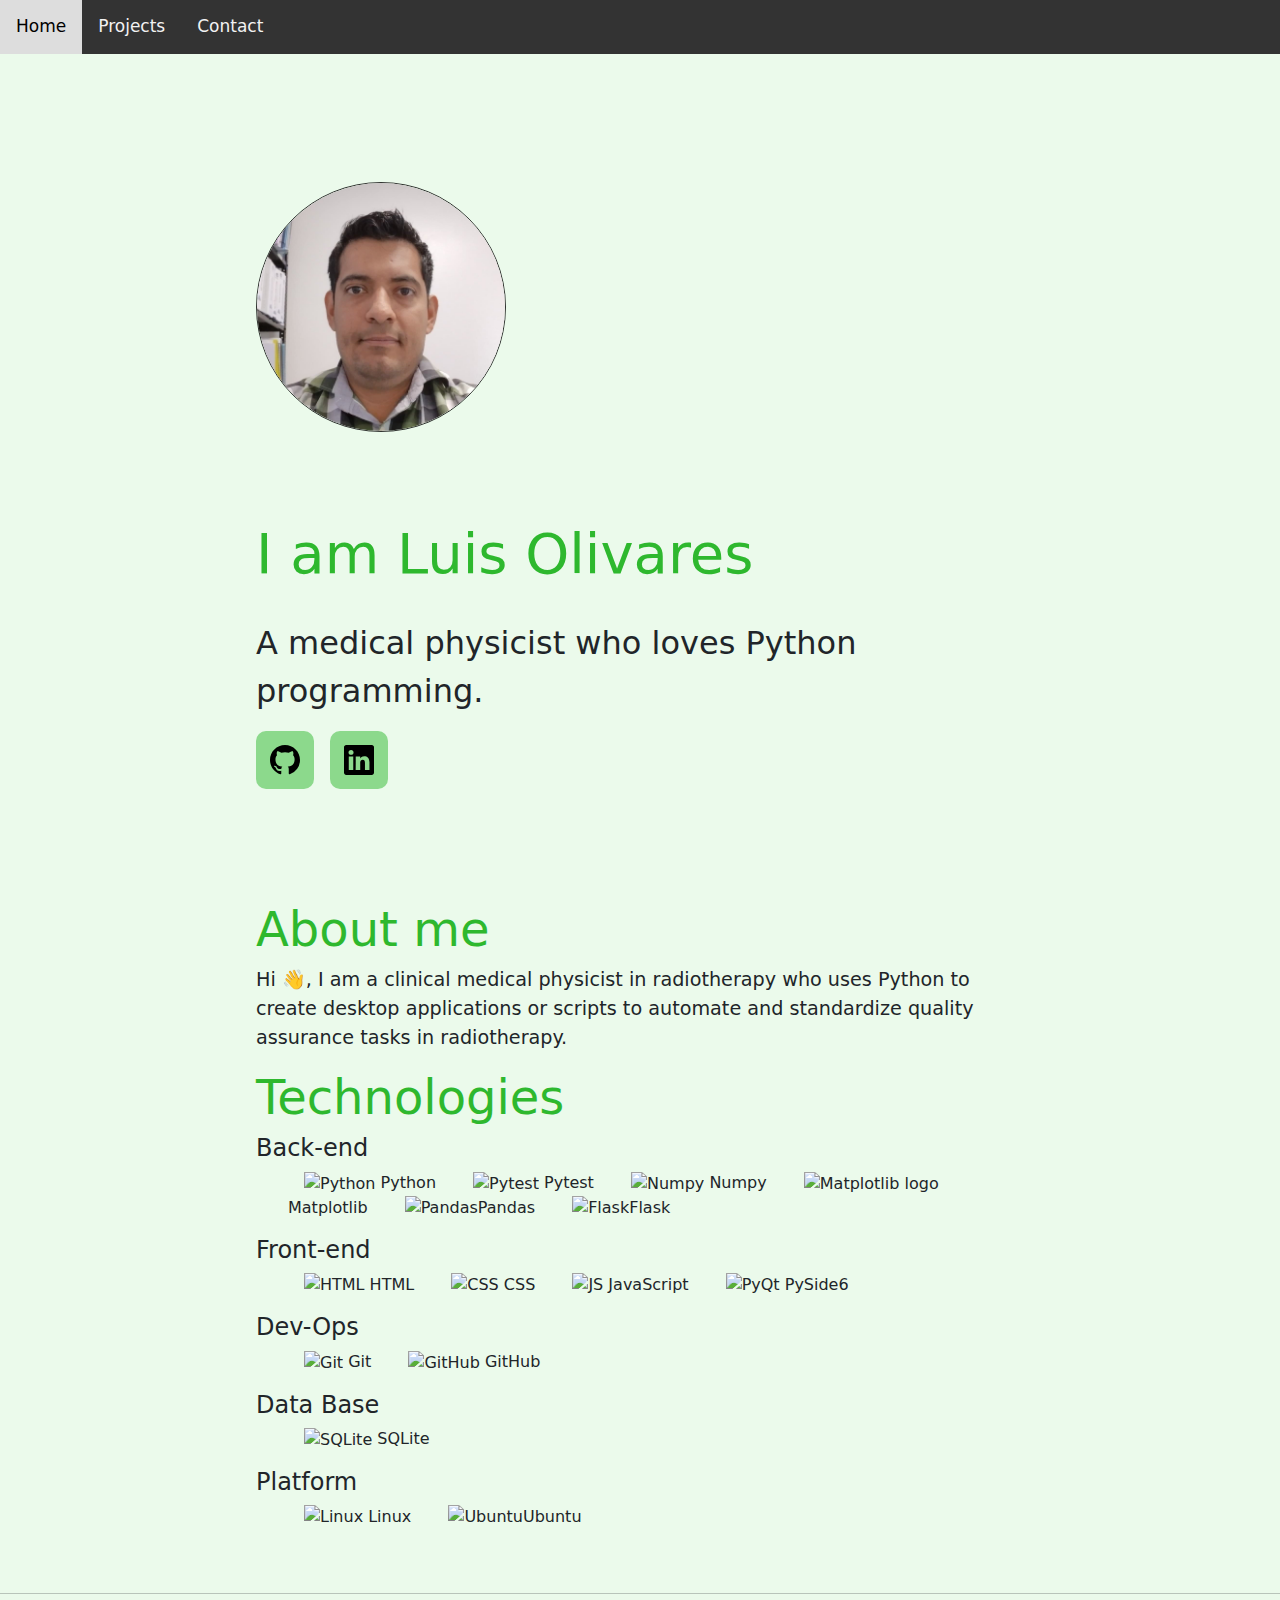
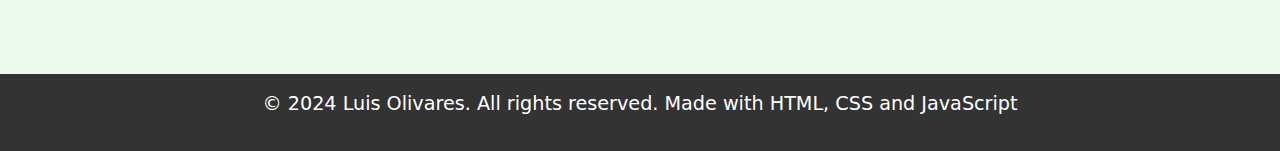
==== commit 921f2ee7: "Update index.html" ====
--- a/index.html
+++ b/index.html
@@ -60,6 +60,7 @@
                         <li><img width="50" src="https://github.com/marwin1991/profile-technology-icons/assets/76012086/4ec200c2-acdf-4c42-b419-cd49cba3d09f" alt="Numpy" title="Numpy"> Numpy</li>
                         <li><img width="50" src="https://github.com/matplotlib.png" alt="Matplotlib logo" title="Matplotlib"> Matplotlib</li>
                         <li><img width="50" src="https://github.com/marwin1991/profile-technology-icons/assets/76012086/24b02d77-2f28-43c7-b5d6-e15e3395851b" alt="Pandas" title="Pandas">Pandas</li>
+                        <li><img width="50" src="https://user-images.githubusercontent.com/25181517/183423775-2276e25d-d43d-4e58-890b-edbc88e915f7.png" alt="Flask" title="Flask">Flask</li>
                     </ul>
                     <h4>Front-end</h4>
                     <ul>
--- a/styles.css
+++ b/styles.css
@@ -54,15 +54,15 @@
 }
 
 .contenedor {
-    margin: 20px;
+    padding: 1em;
     max-width: 50em;
 }
 
-section {
-    margin-top: 7em;
-    margin-left: 3em;
+/*section {
+    margin-top: 1em;
+    margin-left: 1em;
     max-width: 90%;
-}
+}*/
 
 
 /* Style the profile image*/
@@ -118,13 +118,16 @@
     margin: 1em;
   }
 
+
 p {
     font-size: 1.2em;
 }
 
+
 hr {
     margin-top: 2em;
 }
+
 
 footer {
     margin-top: 5em;
@@ -148,7 +151,7 @@
 }
 
 .project_example {
-    max-width: 80%;
+    max-width: 90%;
     border-radius: 3%;
     padding: 1.5em;
 
@@ -160,7 +163,7 @@
 }
 
 .open_source_logo {
-    height: 8em;
+    height: 6em;
 }
 
 .button-project {
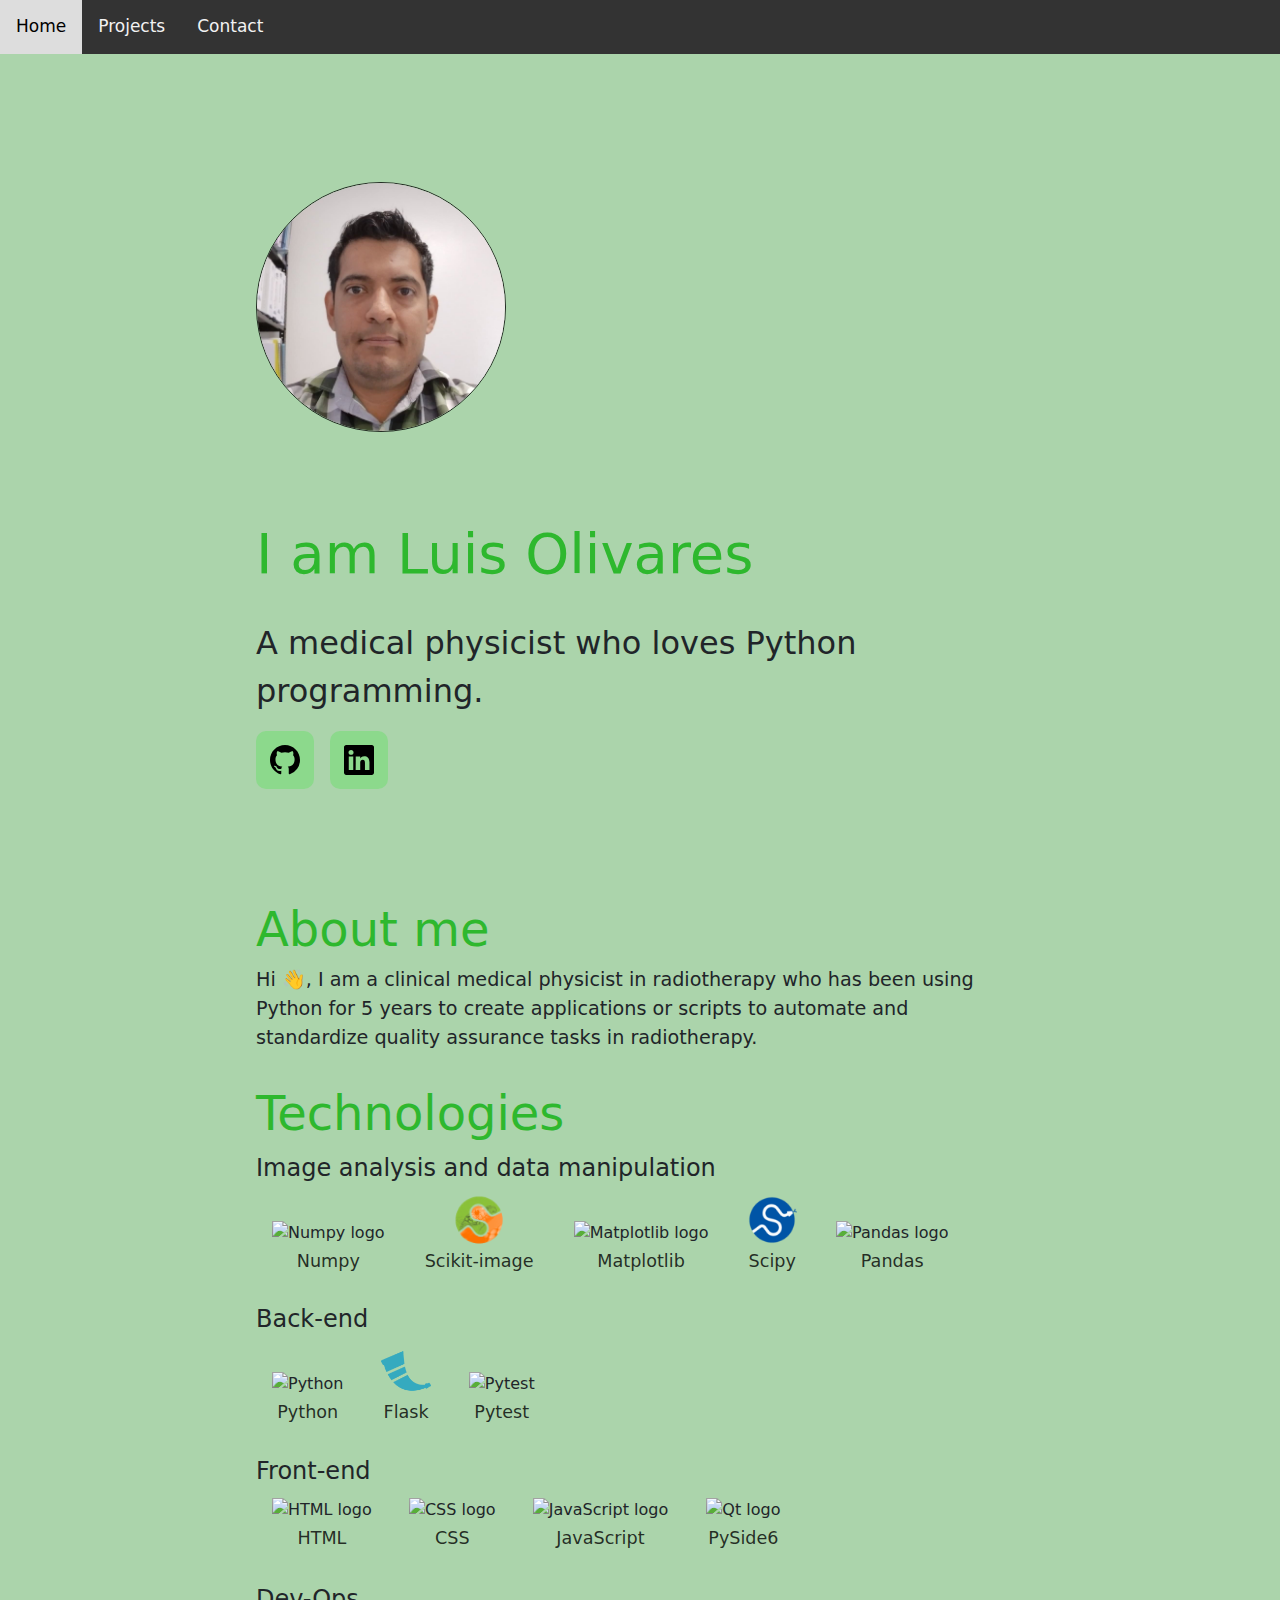
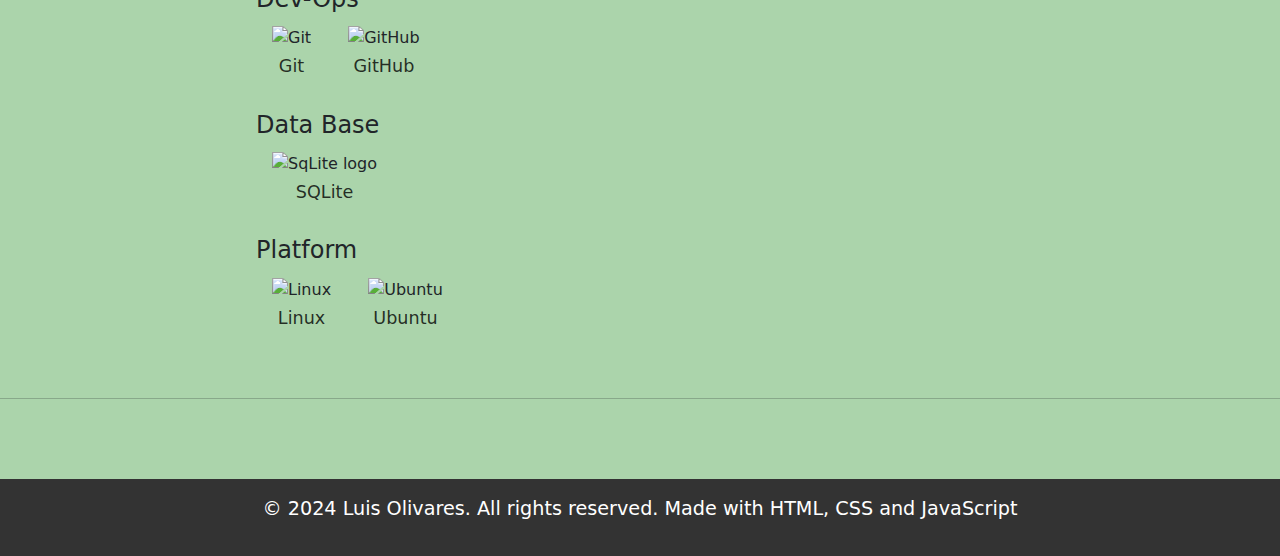
==== commit 17a26bc5: "Refactoring icon technologies" ====
--- a/index.html
+++ b/index.html
@@ -47,42 +47,145 @@
                 <section id="about-div">
                     <h3>About me</h3>
                     <p>
-                        Hi 👋, I am a clinical medical physicist in radiotherapy who uses Python to create desktop applications or scripts to automate and standardize quality assurance tasks in radiotherapy.
+                        Hi 👋, I am a clinical medical physicist in radiotherapy who has been using Python for 5 years to create applications or scripts to automate and standardize quality assurance tasks in radiotherapy.
                     </p>
                 </section>
                 <section>
+
                     <h3>Technologies</h3>
                     <!-- Icons from https://github.com/marwin1991/profile-technology-icons-->
+                    <h4>Image analysis and data manipulation</h4>
+                     <div class="icon-nav">
+                        <div class="icon-container">
+                            <figure>
+                                <img height="50" src="https://github.com/marwin1991/profile-technology-icons/assets/76012086/4ec200c2-acdf-4c42-b419-cd49cba3d09f" alt="Numpy logo" title="Numpy">
+                                <figcaption>Numpy</figcaption>
+                            </figure>
+                        </div>
+                        <div class="icon-container">
+                            <figure>
+                                <img height="50" src="/images/icons/scikit_image.ico" alt="scikit-image" title="scikit-image">
+                                <figcaption>Scikit-image</figcaption>
+                            </figure>
+                        </div>
+                        <div class="icon-container">
+                            <figure>
+                                <img width="50" src="https://github.com/matplotlib.png" alt="Matplotlib logo" title="Matplotlib">
+                                <figcaption>Matplotlib</figcaption>
+                            </figure>
+                        </div>
+                        <div class="icon-container">
+                            <figure>
+                                <img width="50" src="/images/icons/scipy.ico" alt="Scipy logo" title="Scipy">
+                                <figcaption>Scipy</figcaption>
+                            </figure>
+                        </div>
+                        <div class="icon-container">
+                            <figure>
+                                <img width="50" src="https://github.com/marwin1991/profile-technology-icons/assets/76012086/24b02d77-2f28-43c7-b5d6-e15e3395851b" alt="Pandas logo" title="Pandas">
+                                <figcaption>Pandas</figcaption>
+                            </figure>
+                        </div>
+                    </div>
+
                     <h4>Back-end</h4>
-                    <ul>
-                        <li><img width="50" src="https://user-images.githubusercontent.com/25181517/183423507-c056a6f9-1ba8-4312-a350-19bcbc5a8697.png" alt="Python" title="Python"> Python</li>
-                        <li><img width="50" src="https://user-images.githubusercontent.com/25181517/184117132-9e89a93b-65fb-47c3-91e7-7d0f99e7c066.png" alt="Pytest" title="Pytest"> Pytest</li>
-                        <li><img width="50" src="https://github.com/marwin1991/profile-technology-icons/assets/76012086/4ec200c2-acdf-4c42-b419-cd49cba3d09f" alt="Numpy" title="Numpy"> Numpy</li>
-                        <li><img width="50" src="https://github.com/matplotlib.png" alt="Matplotlib logo" title="Matplotlib"> Matplotlib</li>
-                        <li><img width="50" src="https://github.com/marwin1991/profile-technology-icons/assets/76012086/24b02d77-2f28-43c7-b5d6-e15e3395851b" alt="Pandas" title="Pandas">Pandas</li>
-                        <li><img width="50" src="https://user-images.githubusercontent.com/25181517/183423775-2276e25d-d43d-4e58-890b-edbc88e915f7.png" alt="Flask" title="Flask">Flask</li>
-                    </ul>
+                    <div class="icon-nav">
+                        <div class="icon-container">
+                            <figure>
+                                <img width="50" src="https://user-images.githubusercontent.com/25181517/183423507-c056a6f9-1ba8-4312-a350-19bcbc5a8697.png" alt="Python" title="Python">
+                                <figcaption>Python</figcaption>
+                            </figure>
+                        </div>
+                        <div class="icon-container">
+                            <figure>
+                                <img width="50" src="/images/icons/Flask.png" alt="Flask" title="Flask">
+                                <figcaption>Flask</figcaption>
+                            </figure>
+                        </div>
+                        <div class="icon-container">
+                            <figure>
+                                <img width="50" src="https://user-images.githubusercontent.com/25181517/184117132-9e89a93b-65fb-47c3-91e7-7d0f99e7c066.png" alt="Pytest" title="Pytest">
+                                <figcaption>Pytest</figcaption>
+                            </figure>
+                        </div>
+                    </div>
+
                     <h4>Front-end</h4>
-                    <ul>
-                        <li><img width="50" src="https://user-images.githubusercontent.com/25181517/192158954-f88b5814-d510-4564-b285-dff7d6400dad.png" alt="HTML" title="HTML"> HTML</li>
-                        <li><img width="50" src="https://user-images.githubusercontent.com/25181517/183898674-75a4a1b1-f960-4ea9-abcb-637170a00a75.png" alt="CSS" title="CSS"> CSS</li>
-                        <li><img width="50" src="https://user-images.githubusercontent.com/25181517/117447155-6a868a00-af3d-11eb-9cfe-245df15c9f3f.png" alt="JS" title="JS"> JavaScript</li>
-                        <li><img width="50" src="https://github.com/marwin1991/profile-technology-icons/assets/136815194/11e7dfe7-c1f6-483c-9d92-276f1fa9363b" alt="PyQt" title="PyQt"> PySide6</li>
-                    </ul>
+                    <div class="icon-nav">
+                        <div class="icon-container">
+                            <figure>
+                                <img height="50" src="https://user-images.githubusercontent.com/25181517/192158954-f88b5814-d510-4564-b285-dff7d6400dad.png" alt="HTML logo" title="HTML">
+                                <figcaption>HTML</figcaption>
+                            </figure>
+                        </div>
+                        <div class="icon-container">
+                            <figure>
+                                <img height="50" src="https://user-images.githubusercontent.com/25181517/183898674-75a4a1b1-f960-4ea9-abcb-637170a00a75.png" alt="CSS logo" title="CSS">
+                                <figcaption>CSS</figcaption>
+                            </figure>
+                        </div>
+                        <div class="icon-container">
+                            <figure>
+                                <img width="50" src="https://user-images.githubusercontent.com/25181517/117447155-6a868a00-af3d-11eb-9cfe-245df15c9f3f.png" alt="JavaScript logo" title="JavaScript">
+                                <figcaption>JavaScript</figcaption>
+                            </figure>
+                        </div>
+                        <div class="icon-container">
+                            <figure>
+                                <img width="50" src="https://github.com/marwin1991/profile-technology-icons/assets/136815194/11e7dfe7-c1f6-483c-9d92-276f1fa9363b" alt="Qt logo" title="PySide6">
+                                <figcaption>PySide6</figcaption>
+                            </figure>
+                        </div>
+                        <div class="icon-container">
+                            <figure>
+                                <img width="50" src="" alt="" title="">
+                                <figcaption></figcaption>
+                            </figure>
+                        </div>
+                    </div>
+
                     <h4>Dev-Ops</h4>
-                    <ul>
-                        <li><img width="50" src="https://user-images.githubusercontent.com/25181517/192108372-f71d70ac-7ae6-4c0d-8395-51d8870c2ef0.png" alt="Git" title="Git"> Git</li>
-                        <li><img width="50" src="https://user-images.githubusercontent.com/25181517/192108374-8da61ba1-99ec-41d7-80b8-fb2f7c0a4948.png" alt="GitHub" title="GitHub"> GitHub</li>
-                    </ul>
+                    <div class="icon-nav">
+                        <div class="icon-container">
+                            <figure>
+                                <img width="50" src="https://user-images.githubusercontent.com/25181517/192108372-f71d70ac-7ae6-4c0d-8395-51d8870c2ef0.png" alt="Git" title="Git">
+                                <figcaption>Git</figcaption>
+                            </figure>
+                        </div>
+                        <div class="icon-container">
+                            <figure>
+                                <img width="50" src="https://user-images.githubusercontent.com/25181517/192108374-8da61ba1-99ec-41d7-80b8-fb2f7c0a4948.png" alt="GitHub" title="GitHub">
+                                <figcaption>GitHub</figcaption>
+                            </figure>
+                        </div>
+                    </div>
+
                     <h4>Data Base</h4>
-                    <ul>
-                        <li><img width="50" src="https://github.com/marwin1991/profile-technology-icons/assets/136815194/82df4543-236b-4e45-9604-5434e3faab17" alt="SQLite" title="SQLite"> SQLite</li>
-                    </ul>
+                    <div class="icon-nav">
+                        <div class="icon-container">
+                            <figure>
+                                <img width="50" src="https://github.com/marwin1991/profile-technology-icons/assets/136815194/82df4543-236b-4e45-9604-5434e3faab17" alt="SqLite logo" title="SQLite">
+                                <figcaption>SQLite</figcaption>
+                            </figure>
+                        </div>
+                    </div>
+
                     <h4>Platform</h4>
-                    <ul>
-                        <li><img width="50" src="https://github.com/marwin1991/profile-technology-icons/assets/76662862/2481dc48-be6b-4ebb-9e8c-3b957efe69fa" alt="Linux" title="Linux"> Linux</li>
-                        <li><img width="50" src="https://user-images.githubusercontent.com/25181517/186884153-99edc188-e4aa-4c84-91b0-e2df260ebc33.png" alt="Ubuntu" title="Ubuntu">Ubuntu</li>
-                    </ul>
+                    <div class="icon-nav">
+                        <div class="icon-container">
+                            <figure>
+                                <img width="50" src="https://github.com/marwin1991/profile-technology-icons/assets/76662862/2481dc48-be6b-4ebb-9e8c-3b957efe69fa" alt="Linux" title="Linux">
+                                <figcaption>Linux</figcaption>
+                            </figure>
+                        </div>
+                        <div class="icon-container">
+                            <figure>
+                                <img width="50" src="https://user-images.githubusercontent.com/25181517/186884153-99edc188-e4aa-4c84-91b0-e2df260ebc33.png" alt="Ubuntu" title="Ubuntu">
+                                <figcaption>Ubuntu</figcaption>
+                            </figure>
+                        </div>
+                    </div>
+
                 </section>
             </div>
         </div>
--- a/styles.css
+++ b/styles.css
@@ -1,5 +1,9 @@
+a {
+    text-decoration: none;
+}
+
 body {
-    background-color: #ebfaeb;
+    background-color: #abd4ab;
 }
 
 h1 {
@@ -15,6 +19,21 @@
 h3 {
     font-size: 3em;
     color: #2eb82e;
+}
+
+h4 {
+    margin-top: 0.5em;
+    margin-bottom: 0.5em;
+}
+
+section {
+    margin-top: 2em;
+}
+
+figcaption {
+    font-size: 1.1em;
+    color:rgba(0, 0, 0, 0.8);
+    padding: 3px;
 }
 
 .main_container {
@@ -78,6 +97,7 @@
     grid-template-columns: 300px auto;
     margin-top: 7em;
     margin-bottom: 7em;
+    height: 100%;
 }
 
 #body-div {
@@ -163,7 +183,7 @@
 }
 
 .open_source_logo {
-    height: 6em;
+    height: 4em;
 }
 
 .button-project {
@@ -177,3 +197,18 @@
 .button-project:hover {
     background-color: #53c653;
 }
+
+.icon-nav {
+    text-align: left;
+}
+
+.icon-container {
+    position: relative;
+    display: inline-block;
+    margin-left: 1em;
+    margin-right: 1em;
+}
+
+figure {
+    text-align: center;
+}